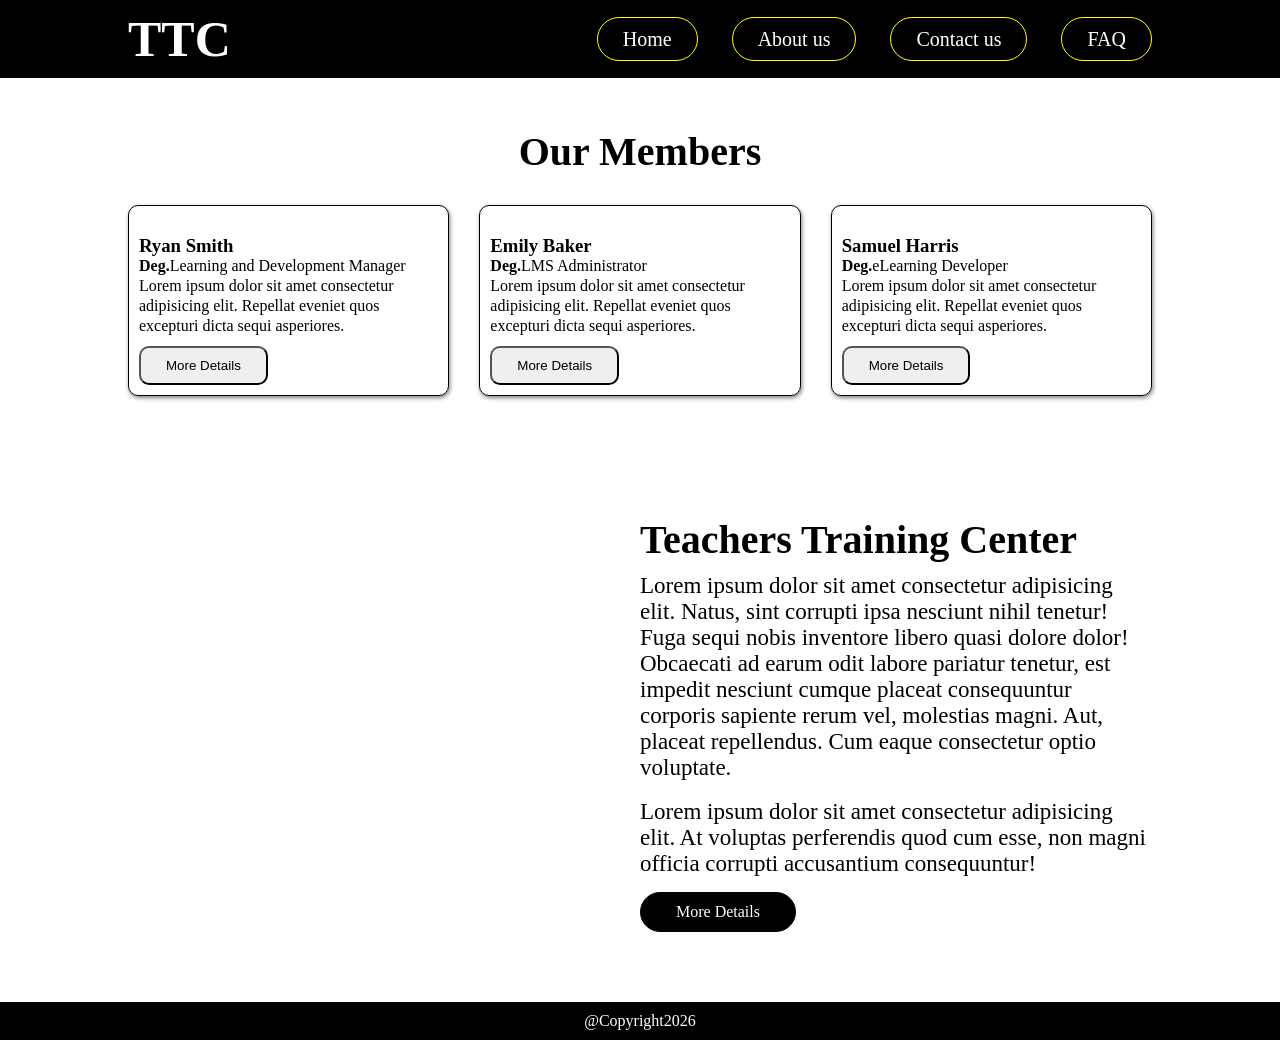
==== about.html @ c1731b0d "Add files via upload" ====
<!DOCTYPE html>
<html lang="en">

<head>
    <meta charset="UTF-8">
    <meta name="viewport" content="width=device-width, initial-scale=1.0">
    <title>About Us</title>
    <link rel="stylesheet" href="https://cdnjs.cloudflare.com/ajax/libs/OwlCarousel2/2.3.4/assets/owl.carousel.min.css"
        integrity="sha512-tS3S5qG0BlhnQROyJXvNjeEM4UpMXHrQfTGmbQ1gKmelCxlSEBUaxhRBj/EFTzpbP4RVSrpEikbmdJobCvhE3g=="
        crossorigin="anonymous" referrerpolicy="no-referrer" />
    <link rel="stylesheet"
        href="https://cdnjs.cloudflare.com/ajax/libs/OwlCarousel2/2.3.4/assets/owl.theme.default.min.css"
        integrity="sha512-sMXtMNL1zRzolHYKEujM2AqCLUR9F2C4/05cdbxjjLSRvMQIciEPCQZo++nk7go3BtSuK9kfa/s+a4f4i5pLkw=="
        crossorigin="anonymous" referrerpolicy="no-referrer" />
    <link rel="stylesheet" href="https://cdnjs.cloudflare.com/ajax/libs/font-awesome/7.0.1/css/all.min.css"
        integrity="sha512-2SwdPD6INVrV/lHTZbO2nodKhrnDdJK9/kg2XD1r9uGqPo1cUbujc+IYdlYdEErWNu69gVcYgdxlmVmzTWnetw=="
        crossorigin="anonymous" referrerpolicy="no-referrer" />
    <link rel="stylesheet" href="style.css">
</head>

<body>
    <header>
        <div class="container">
            <div class="content-wrapper">
                <div class="left-side">
                    <h1>TTC</h1>
                </div>
                <div class="right-side">
                    <ul>
                        <li><a href="index.html">Home</a></li>
                        <li><a href="about.html">About us</a></li>
                        <li><a href="contact.html">Contact us</a></li>
                        <li><a href="faq.html">FAQ</a></li>
                    </ul>
                </div>
            </div>

        </div>
    </header>
    <section>

        <div class="owl-carousel owl-theme">
            <div class="item">
                <img src="images/bn.jpg" alt="">
            </div>
            <div class="item">
                <img src="images/2.jpg" alt="">
            </div>
            <div class="item">
                <img src="images/3.jpg" alt="">
            </div>
        </div>
    </section>
    
    <section class="profile-section">
        <div class="container">
            <h2>Our Members</h2>
            <div class="content-wrapper">
                <div class="info">
                    <img src="images/em1.jpg" alt="">
                    <h3>Ryan Smith</h3>
                    <p><strong>Deg.</strong>Learning and Development Manager</p>
                    <p>Lorem ipsum dolor sit amet consectetur adipisicing elit. Repellat eveniet quos excepturi dicta
                        sequi asperiores.</p>
                    <button>More Details</button>
                </div>
                <div class="info">
                    <img src="images/e1.jpg" alt="">
                    <h3>Emily Baker</h3>
                    <p><strong>Deg.</strong>LMS Administrator</p>
                    <p>Lorem ipsum dolor sit amet consectetur adipisicing elit. Repellat eveniet quos excepturi dicta
                        sequi asperiores.</p>
                    <button>More Details</button>
                </div>
                <div class="info">
                    <img src="images/e3.jpg" alt="">
                    <h3>Samuel Harris</h3>
                    <p><strong>Deg.</strong>eLearning Developer</p>
                    <p>Lorem ipsum dolor sit amet consectetur adipisicing elit. Repellat eveniet quos excepturi dicta
                        sequi asperiores.</p>
                    <button>More Details</button>
                </div>
            </div>
        </div>
    </section>
    <!-- end members-profile -->
     <section class="band-section">
        <div class="container">
            <div class="content-wrapper">
                <div class="left-side">
                    <img src="images/bm.jpg" alt="">
                </div>
                <div class="right-side">
                    <h3>Teachers Training Center</h3>
                    <p>Lorem ipsum dolor sit amet consectetur adipisicing elit. Natus, sint corrupti ipsa nesciunt nihil
                        tenetur! Fuga sequi nobis inventore libero quasi dolore dolor! Obcaecati ad earum odit labore
                        pariatur tenetur, est impedit nesciunt cumque placeat consequuntur corporis sapiente rerum vel,
                        molestias magni. Aut, placeat repellendus. Cum eaque consectetur optio voluptate.</p><br>
                    <p>Lorem ipsum dolor sit amet consectetur adipisicing elit. At voluptas perferendis quod cum esse,
                        non magni officia corrupti accusantium consequuntur!</p>
                    <a href="#">More Details</a>
                </div>
            </div>
        </div>
    </section>
    

    <footer>
       
            <p>@Copyright2026</p>
       
    </footer>











</body>

</html>
---- style.css ----
*{
    margin:0;
    padding:0;
    box-sizing: border-box;
}
.container{
    max-width: 80%;
    margin: 0 auto;
}
header {
    background-color: black;
    padding: 10px 0;
}
header .container .content-wrapper{
    display: flex;
    flex-wrap: wrap;
}
header .container .content-wrapper .left-side{
width:20%;


}
header .container .content-wrapper .left-side h1{
    color:white;
    font-size: 50px;
    font-weight: 700px;


}
header .container .content-wrapper .right-side{
    width:80%;
    text-align: right;
    align-content: center;

}
header .container .content-wrapper .right-side ul{
    list-style-type: none;

}
header .container .content-wrapper .right-side ul li{
    display: inline-block;
    margin-left: 30px;
}
header .container .content-wrapper .right-side ul li a{
    text-decoration: none;
    color:white;
    background-color: black;
    font-size: 20px;
    border: 1px solid yellow;
    padding:10px 25px;
    border-radius: 50px;
}
header .container .content-wrapper .right-side ul li a:hover{
    background-color: yellow;
    color:black;
}
.band-section {
    padding: 70px 0;
}
.band-section .container .content-wrapper{
    display: grid;
    grid-template-columns: 1fr 1fr;
}

.band-section .container .content-wrapper .right-side h3{
    font-size: 40px;
    font-weight: 700px;
    margin-bottom: 10px;
}
.band-section .container .content-wrapper .right-side p{
    font-size: 23px;
}
.band-section .container .content-wrapper .right-side a{
    text-decoration: none;
    background-color: black;
    color: white;
    border: 1px solid black;
    border-radius: 50px;
    display: inline-block;
    margin-top: 15px;
    padding: 10px 35px;
}
.band-section .container .content-wrapper .right-side a:hover{
    background: transparent;
    color:black;
}
.profile-section{
    padding: 50px 0;
}
.profile-section .container h2{
    font-size: 40px;
    font-weight: 700px;
    margin-bottom: 30px;
}
.profile-section .container{
    text-align: center;
}
.profile-section .container .content-wrapper{
    display: grid;
    grid-template-columns: 1fr 1fr 1fr;
    gap:30px;
    margin-top: 30px;

}
.profile-section .container .content-wrapper img{
    width:100%;
}
.profile-section .container .content-wrapper .info{
    text-align: left;
    border:1px solid black;
    padding:10px;
    border-radius: 10px;
    box-shadow: 1px 2px 4px grey;
    line-height: 20px;
}
.profile-section .container .content-wrapper .info button{
    padding:10px 25px;
    border-radius: 10px;
    margin-top: 10px;
}
.profile-section .container .content-wrapper .info button:hover{
    background-color: yellow;
    color:black;
}
.testimonial-section{
padding-bottom: 70px;
}
.testimonial-section .container{
    text-align: center;
}
.testimonial-section .container h2{
    font-size: 40px;
    font-weight: 700px;
    margin-bottom: 30px ;
    margin-top: 50px;
}
.testimonial-section .container .content-wrapper{
    display: grid;
    grid-template-columns: 1fr 1fr 1fr;
    gap:30px
}
.testimonial-section .container .content-wrapper .feedback{
    display: grid;
    grid-template-columns: 1fr 2fr;
    text-align: left;
    border: 1px solid black;
    padding: 10px;
    border-radius: 10px;
    box-shadow: 1px 2px 4px grey;


}
.avater{
    width:100%;
height:100%;
border-radius: 100%;
overflow: hidden;
border: 1px solid black;
margin: 0 autio;
}
.avater img{
    width:100%;
    height: 100%;

}
.testimonial-section .container .content-wrapper .feedback i{
    color: gold;
    margin-top: 10px;
}
.testimonial-section .container .content-wrapper .feedback .info{
    margin-left: 10px;

}
.gallery-section{
    padding-bottom: 70px;
}
.gallery-section .container{
    text-align: center;
}
.gallery-section .container h2{
    font-size: 40px;
    font-weight: 700px;
    margin-bottom: 30px;

}
.gallery-section .gallery{
    display: grid;
    grid-template-columns: 1fr 1fr 1fr;
    gap:10px;
}
.gallery-section .gallery .img{
    width:100%;
}
footer p{
    background-color: black;
    color: white;
    text-align: center;
     padding: 10px 0;
}
.contact-form{
    padding: 70px 0;
}
.form-wrapper{
    width: 50%;
    margin: 0 auto;
    margin-bottom: 20px;
}
.form-wrapper input{
    width: 100%;
    margin-bottom: 15px;
    padding: 10px;
}
button[type=submit]{
    background-color: green;
    color: white;
    padding: 10px 30px;
    border: 2px solid green;
    border-radius: 4px;
    transition: 0.5s;
    cursor: pointer;
}
button[type=submit]:hover{
    background-color: transparent;
    color: green;
}
button[type=reset]{
    background-color: red;
    color: white;
    padding: 10px 30px;
    border: 2px solid red;
    border-radius: 4px;
    transition: 0.5s;
    cursor: pointer;
}
button[type=reset]:hover{
    background-color: transparent;
    color: red;
}
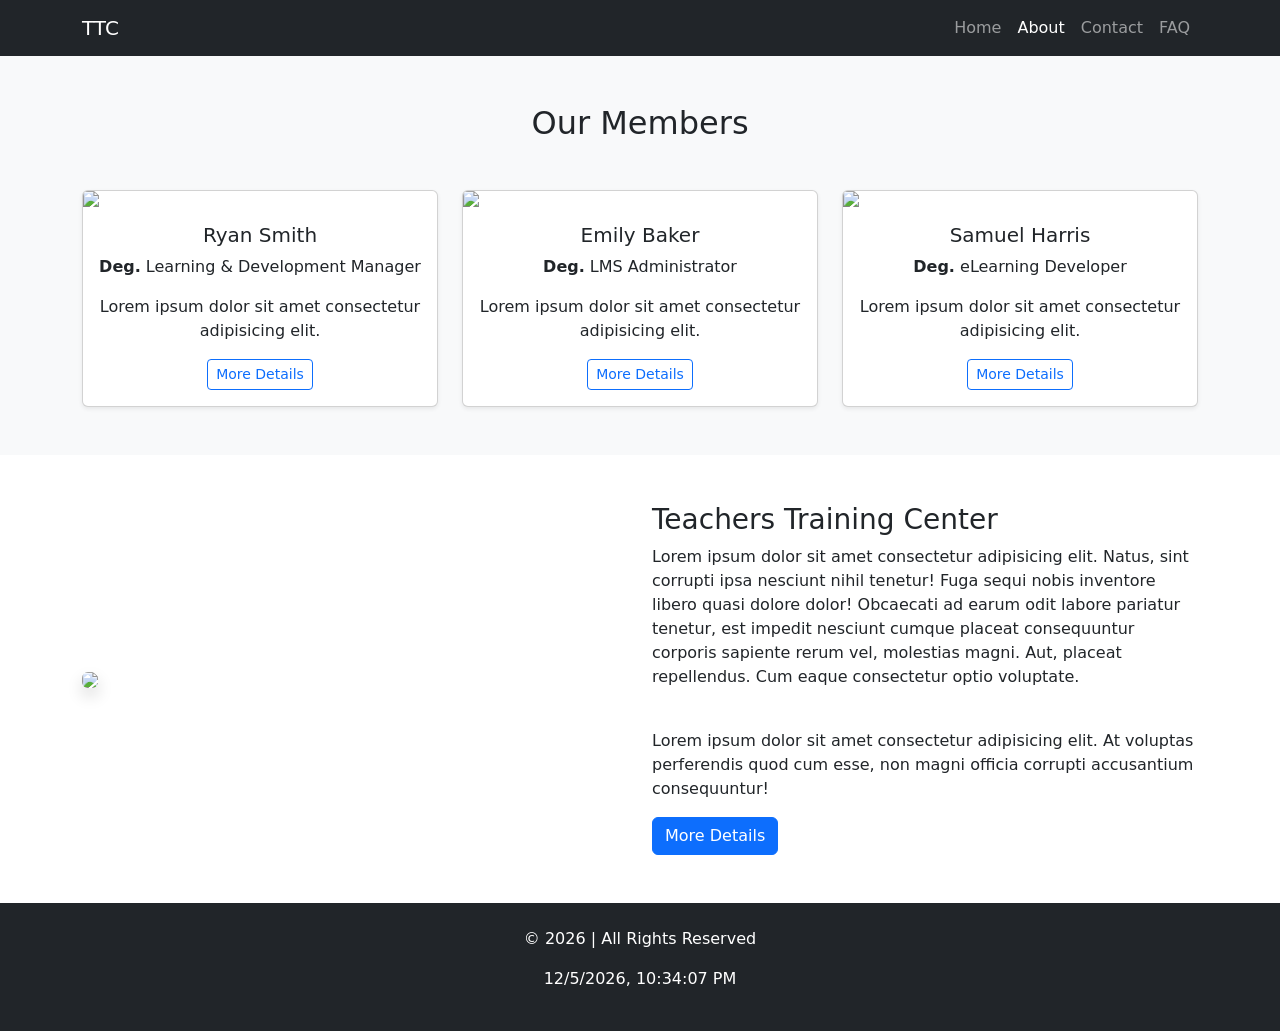
==== commit 9a1e04b7: "Add files via upload" ====
--- a/about.html
+++ b/about.html
@@ -1,126 +1,147 @@
 <!DOCTYPE html>
 <html lang="en">
+<head>
+<meta charset="UTF-8">
+<meta name="viewport" content="width=device-width, initial-scale=1.0">
+<title>About Us</title>
 
-<head>
-    <meta charset="UTF-8">
-    <meta name="viewport" content="width=device-width, initial-scale=1.0">
-    <title>About Us</title>
-    <link rel="stylesheet" href="https://cdnjs.cloudflare.com/ajax/libs/OwlCarousel2/2.3.4/assets/owl.carousel.min.css"
-        integrity="sha512-tS3S5qG0BlhnQROyJXvNjeEM4UpMXHrQfTGmbQ1gKmelCxlSEBUaxhRBj/EFTzpbP4RVSrpEikbmdJobCvhE3g=="
-        crossorigin="anonymous" referrerpolicy="no-referrer" />
-    <link rel="stylesheet"
-        href="https://cdnjs.cloudflare.com/ajax/libs/OwlCarousel2/2.3.4/assets/owl.theme.default.min.css"
-        integrity="sha512-sMXtMNL1zRzolHYKEujM2AqCLUR9F2C4/05cdbxjjLSRvMQIciEPCQZo++nk7go3BtSuK9kfa/s+a4f4i5pLkw=="
-        crossorigin="anonymous" referrerpolicy="no-referrer" />
-    <link rel="stylesheet" href="https://cdnjs.cloudflare.com/ajax/libs/font-awesome/7.0.1/css/all.min.css"
-        integrity="sha512-2SwdPD6INVrV/lHTZbO2nodKhrnDdJK9/kg2XD1r9uGqPo1cUbujc+IYdlYdEErWNu69gVcYgdxlmVmzTWnetw=="
-        crossorigin="anonymous" referrerpolicy="no-referrer" />
-    <link rel="stylesheet" href="style.css">
+<!-- Bootstrap CSS -->
+<link href="https://cdn.jsdelivr.net/npm/bootstrap@5.3.3/dist/css/bootstrap.min.css" rel="stylesheet">
+
+<!-- Owl Carousel -->
+<link rel="stylesheet" href="https://cdnjs.cloudflare.com/ajax/libs/OwlCarousel2/2.3.4/assets/owl.carousel.min.css"/>
+<link rel="stylesheet" href="https://cdnjs.cloudflare.com/ajax/libs/OwlCarousel2/2.3.4/assets/owl.theme.default.min.css"/>
+
+<!-- Font Awesome -->
+<link rel="stylesheet" href="https://cdnjs.cloudflare.com/ajax/libs/font-awesome/7.0.1/css/all.min.css"/>
+
 </head>
 
 <body>
-    <header>
-        <div class="container">
-            <div class="content-wrapper">
-                <div class="left-side">
-                    <h1>TTC</h1>
-                </div>
-                <div class="right-side">
-                    <ul>
-                        <li><a href="index.html">Home</a></li>
-                        <li><a href="about.html">About us</a></li>
-                        <li><a href="contact.html">Contact us</a></li>
-                        <li><a href="faq.html">FAQ</a></li>
-                    </ul>
-                </div>
-            </div>
 
+<!-- NAVBAR -->
+<nav class="navbar navbar-expand-lg navbar-dark bg-dark">
+  <div class="container">
+    <a class="navbar-brand" href="#">TTC</a>
+
+    <button class="navbar-toggler" data-bs-toggle="collapse" data-bs-target="#navbarNav">
+      <span class="navbar-toggler-icon"></span>
+    </button>
+
+    <div class="collapse navbar-collapse" id="navbarNav">
+      <ul class="navbar-nav ms-auto">
+        <li class="nav-item"><a class="nav-link" href="index.html">Home</a></li>
+        <li class="nav-item"><a class="nav-link active" href="#">About</a></li>
+        <li class="nav-item"><a class="nav-link" href="contact.html">Contact</a></li>
+        <li class="nav-item"><a class="nav-link" href="faq.html">FAQ</a></li>
+      </ul>
+    </div>
+  </div>
+</nav>
+
+
+<!-- MEMBERS -->
+<section class="py-5 bg-light">
+  <div class="container text-center">
+    <h2 class="mb-5">Our Members</h2>
+
+    <div class="row g-4">
+
+      <!-- Card 1 -->
+      <div class="col-12 col-sm-6 col-lg-4">
+        <div class="card h-100 shadow-sm">
+          <img src="images/em1.jpg" class="card-img-top">
+          <div class="card-body">
+            <h5 class="card-title">Ryan Smith</h5>
+            <p><strong>Deg.</strong> Learning & Development Manager</p>
+            <p>Lorem ipsum dolor sit amet consectetur adipisicing elit.</p>
+            <a href="#" class="btn btn-outline-primary btn-sm">More Details</a>
+          </div>
         </div>
-    </header>
-    <section>
+      </div>
 
-        <div class="owl-carousel owl-theme">
-            <div class="item">
-                <img src="images/bn.jpg" alt="">
-            </div>
-            <div class="item">
-                <img src="images/2.jpg" alt="">
-            </div>
-            <div class="item">
-                <img src="images/3.jpg" alt="">
-            </div>
+      <!-- Card 2 -->
+      <div class="col-12 col-sm-6 col-lg-4">
+        <div class="card h-100 shadow-sm">
+          <img src="images/e1.jpg" class="card-img-top">
+          <div class="card-body">
+            <h5 class="card-title">Emily Baker</h5>
+            <p><strong>Deg.</strong> LMS Administrator</p>
+            <p>Lorem ipsum dolor sit amet consectetur adipisicing elit.</p>
+            <a href="#" class="btn btn-outline-primary btn-sm">More Details</a>
+          </div>
         </div>
-    </section>
-    
-    <section class="profile-section">
-        <div class="container">
-            <h2>Our Members</h2>
-            <div class="content-wrapper">
-                <div class="info">
-                    <img src="images/em1.jpg" alt="">
-                    <h3>Ryan Smith</h3>
-                    <p><strong>Deg.</strong>Learning and Development Manager</p>
-                    <p>Lorem ipsum dolor sit amet consectetur adipisicing elit. Repellat eveniet quos excepturi dicta
-                        sequi asperiores.</p>
-                    <button>More Details</button>
-                </div>
-                <div class="info">
-                    <img src="images/e1.jpg" alt="">
-                    <h3>Emily Baker</h3>
-                    <p><strong>Deg.</strong>LMS Administrator</p>
-                    <p>Lorem ipsum dolor sit amet consectetur adipisicing elit. Repellat eveniet quos excepturi dicta
-                        sequi asperiores.</p>
-                    <button>More Details</button>
-                </div>
-                <div class="info">
-                    <img src="images/e3.jpg" alt="">
-                    <h3>Samuel Harris</h3>
-                    <p><strong>Deg.</strong>eLearning Developer</p>
-                    <p>Lorem ipsum dolor sit amet consectetur adipisicing elit. Repellat eveniet quos excepturi dicta
-                        sequi asperiores.</p>
-                    <button>More Details</button>
-                </div>
-            </div>
+      </div>
+
+      <!-- Card 3 -->
+      <div class="col-12 col-sm-6 col-lg-4">
+        <div class="card h-100 shadow-sm">
+          <img src="images/e3.jpg" class="card-img-top">
+          <div class="card-body">
+            <h5 class="card-title">Samuel Harris</h5>
+            <p><strong>Deg.</strong> eLearning Developer</p>
+            <p>Lorem ipsum dolor sit amet consectetur adipisicing elit.</p>
+            <a href="#" class="btn btn-outline-primary btn-sm">More Details</a>
+          </div>
         </div>
-    </section>
-    <!-- end members-profile -->
-     <section class="band-section">
-        <div class="container">
-            <div class="content-wrapper">
-                <div class="left-side">
-                    <img src="images/bm.jpg" alt="">
-                </div>
-                <div class="right-side">
-                    <h3>Teachers Training Center</h3>
-                    <p>Lorem ipsum dolor sit amet consectetur adipisicing elit. Natus, sint corrupti ipsa nesciunt nihil
+      </div>
+
+    </div>
+  </div>
+</section>
+
+<!-- ABOUT SECTION -->
+<section class="py-5">
+  <div class="container">
+    <div class="row align-items-center">
+
+      <!-- Image -->
+      <div class="col-md-6 mb-4 mb-md-0">
+        <img src="images/bm.jpg" class="img-fluid rounded shadow">
+      </div>
+
+      <!-- Text -->
+      <div class="col-md-6">
+        <h3>Teachers Training Center</h3>
+        <p>Lorem ipsum dolor sit amet consectetur adipisicing elit. Natus, sint corrupti ipsa nesciunt nihil
                         tenetur! Fuga sequi nobis inventore libero quasi dolore dolor! Obcaecati ad earum odit labore
                         pariatur tenetur, est impedit nesciunt cumque placeat consequuntur corporis sapiente rerum vel,
                         molestias magni. Aut, placeat repellendus. Cum eaque consectetur optio voluptate.</p><br>
                     <p>Lorem ipsum dolor sit amet consectetur adipisicing elit. At voluptas perferendis quod cum esse,
                         non magni officia corrupti accusantium consequuntur!</p>
-                    <a href="#">More Details</a>
-                </div>
-            </div>
-        </div>
-    </section>
-    
+        <a href="#" class="btn btn-primary">More Details</a>
+      </div>
 
-    <footer>
-       
-            <p>@Copyright2026</p>
-       
-    </footer>
+    </div>
+  </div>
+</section>
 
+<!-- FOOTER -->
+<footer class="bg-dark text-white text-center py-4">
+  <p>&copy; 2026 | All Rights Reserved</p>
+  <p id="datetime"></p>
+</footer>
 
+<!-- JS -->
+<script src="https://cdnjs.cloudflare.com/ajax/libs/jquery/3.7.1/jquery.min.js"></script>
+<script src="https://cdn.jsdelivr.net/npm/bootstrap@5.3.3/dist/js/bootstrap.bundle.min.js"></script>
+<script src="https://cdnjs.cloudflare.com/ajax/libs/OwlCarousel2/2.3.4/owl.carousel.min.js"></script>
 
+<script>
+$('.owl-carousel').owlCarousel({
+  loop:true,
+  margin:10,
+  nav:true,
+  items:1
+});
 
-
-
-
-
-
-
+// Live Date Time
+function updateDateTime() {
+  document.getElementById("datetime").innerHTML = new Date().toLocaleString();
+}
+setInterval(updateDateTime, 1000);
+updateDateTime();
+</script>
 
 </body>
-
 </html>
